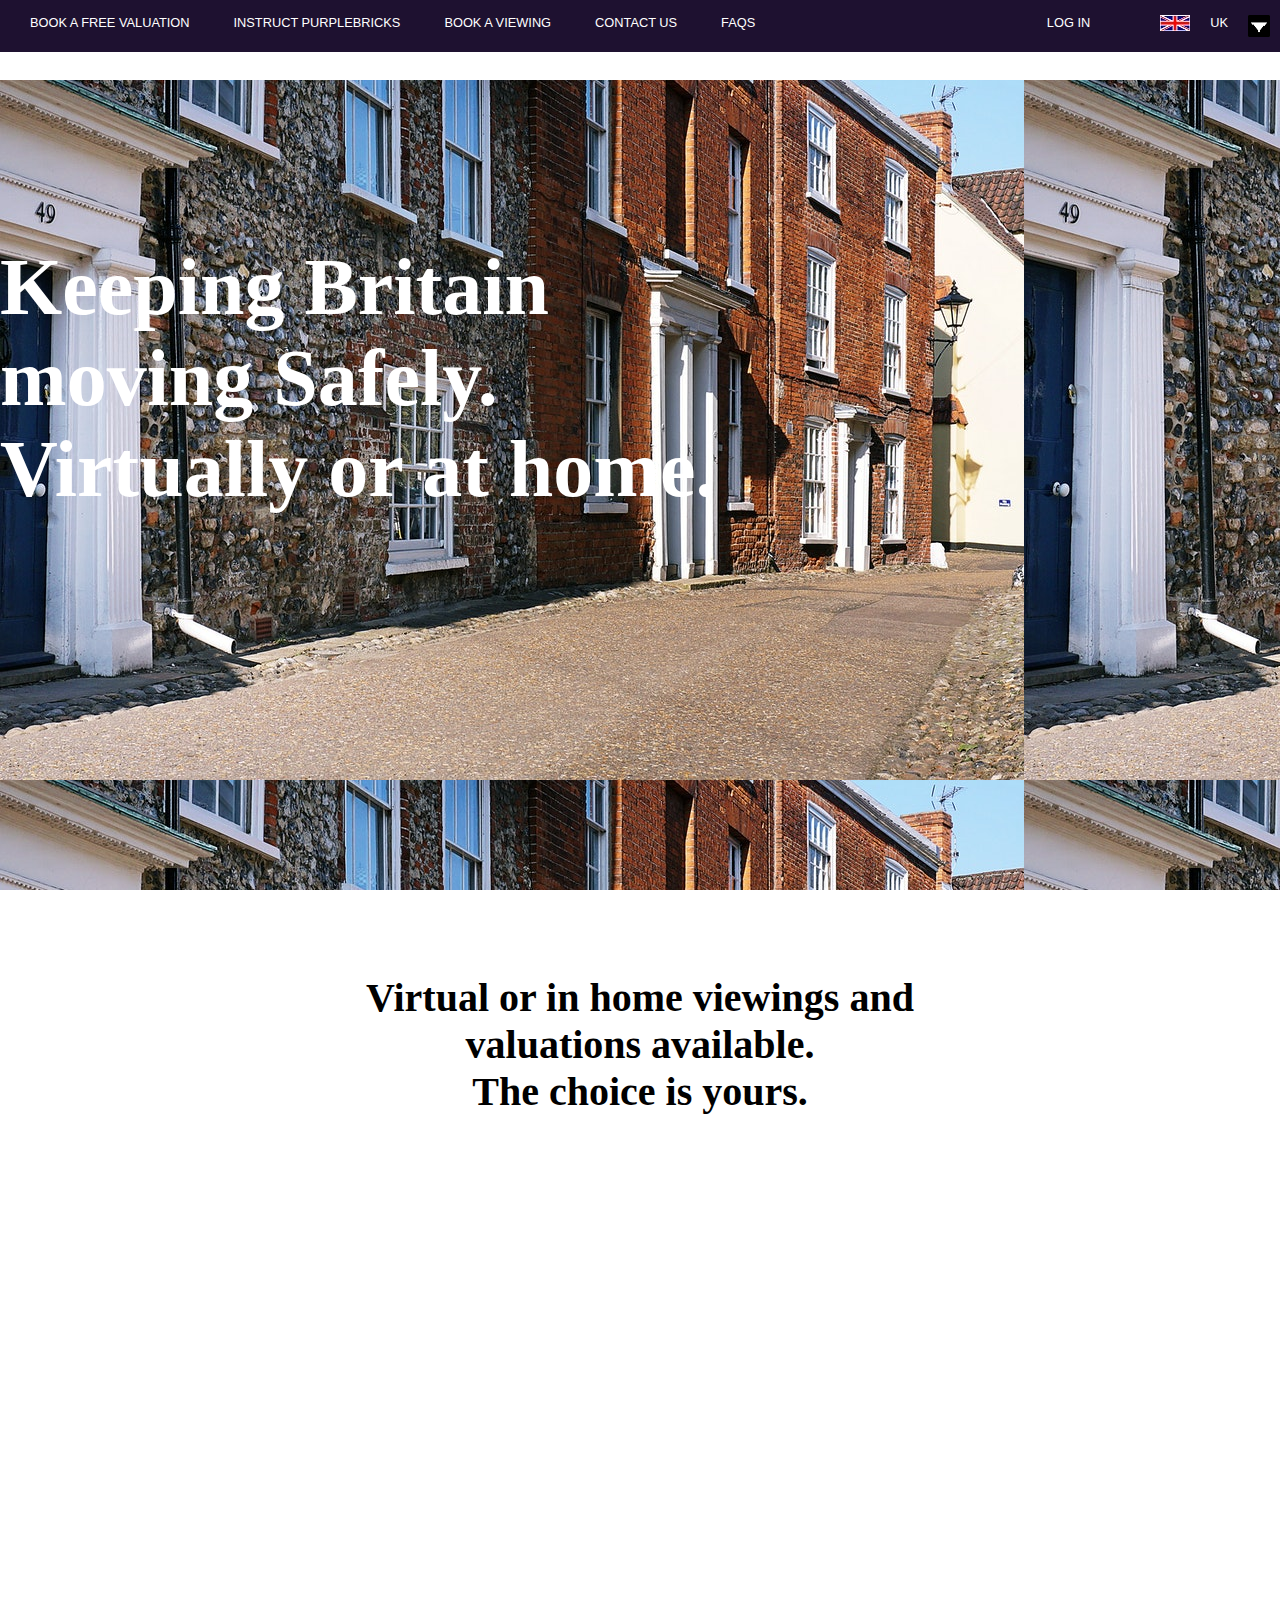
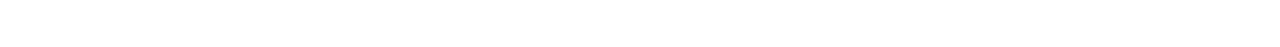
==== estate_agent_site/index.html @ d089d0af "panel hover event drop panel function" ====
<!DOCTYPE html>

    <head>
        <meta charset="utf-8">
        <meta http-equiv="X-UA-Compatible" content="IE=edge"> 
        <title></title>
        <meta name="description" content="">
        <meta name="viewport" content="width=device-width, initial-scale=1">
        <script src="https://ajax.googleapis.com/ajax/libs/jquery/3.5.1/jquery.min.js"></script>
        <link rel="stylesheet" href="css\navi-style.css" type="text/css">
    </head>
    <body>
        <nav>
            
            <div class="container">
                
                <div class="top-nav">
                    
                    <ul class="top-nav-content">

                        <li class="hamburger .show-ham">
                            <input type="checkbox" name="" id="toggle">
                            <label class="navi-toggle" for="toggle"></label>
                        </li>

                        <li><a href="#">BOOK A FREE VALUATION</a></li>
                        <li><a href="#">INSTRUCT PURPLEBRICKS</a></li>
                        <li><a href="#">BOOK A VIEWING</a></li>
                        <li><a href="#">CONTACT US</a></li>
                        <li><a href="#">FAQS</a></li>

                        <li class="arrow-dropdown"><img class="arrow" src="../estate_agent_site/img/687289_arrows_512x512.png" alt="">
                        </li>

                        <li class="country-option">UK</li>
                    
                        <li class="jack-flag" ><img class="jack" src="../estate_agent_site/img/union-jack-flag-crop.jpg" alt=""></li>
                        <li class="log-in">LOG IN</li>
                    </ul>


                    <div class="can">
                        <button class="can-word"><img class="can-flag" src="../estate_agent_site/img/1200px-Flag_of_Canada.svg.png" alt=""> CAN</button>
                    </div>
                </div>
        </nav>
    </div>
    
        
        <div class="drop-navi">
        
            <ul class="drop-navi-content tab-list">
                
                <li class="active"> <a class="tab-control" href="#tab-1">Selling</a> </li>
                <li class="active" > <a class="tab-control" href="#tab-2">Buying</a> </li>
                <li class="active"> <a class="tab-control" href="#tab-3">Letting</a> </li>
                <li class="active"> <a class="tab-control" href="#tab-4">Renting</a> </li>
           
                <li>
                    <form class="find-prop" action="#">
                        <input class="area-prop" type="search" name="search" id="">
                        <input class="submit-prop" type="submit" value="Find property"> 
                    </form>
                </li>
            </ul>
        
            <div class="tab-panel active" id="tab-1" >
                
                <div class="panel-sections">
                    <ul class="panel-list">
                        <li>SELLING</li>
                        <!-- <li>Panel 1 ipsum dolor sit amet, consectetur adipiscing elit.</li>
                        <li>ipsum dolor sit amet, consectetur adipiscing elit.</li>
                        <li>ipsum dolor sit amet, consectetur adipiscing elit.</li> -->
                    </ul> 
                </div>  
                <div class="panel-sections">
                    <ul class="panel-list">
                        <!-- <li> Panel 1 ipsum dolor sit amet, consectetur adipiscing elit.</li>
                        <li>ipsum dolor sit amet, consectetur adipiscing elit.</li>
                        <li>ipsum dolor sit amet, consectetur adipiscing elit.</li> -->
                    </ul>
                </div> 
                <div class="panel-sections">
                    <ul class="panel-list"> 
                        <!-- <li>Panel 1 ipsum dolor sit amet, consectetur adipiscing elit.</li>
                        <li>ipsum dolor sit amet, consectetur adipiscing elit.</li>
                        <li>ipsum dolor sit amet, consectetur adipiscing elit.</li> -->
                    </ul>
                </div>
            </div> 

            <div class="tab-panel" id="tab-2">
               
                <div class="panel-sections">
                    <ul class="panel-list">
                        <li>BUYING</li>
                        <!-- <li>Panel 2 ipsum dolor sit amet, consectetur adipiscing elit.</li>
                        <li>ipsum dolor sit amet, consectetur adipiscing elit.</li>
                        <li>ipsum dolor sit amet, consectetur adipiscing elit.</li> -->
                    </ul>
                </div>
                <div class="panel-sections">
                    <ul class="panel-list">
                        <!-- <li>Panel 2 ipsum dolor sit amet, consectetur adipiscing elit.</li>
                        <li>ipsum dolor sit amet, consectetur adipiscing elit.</li>
                        <li>ipsum dolor sit amet, consectetur adipiscing elit.</li> -->
                    </ul>
                </div>
                <!-- <div class="panel-sections">
                    <ul class="panel-list">
                        <li>Panel 2 ipsum dolor sit amet, consectetur adipiscing elit.</li>
                        <li>ipsum dolor sit amet, consectetur adipiscing elit.</li>
                        <li>ipsum dolor sit amet, consectetur adipiscing elit.</li>
                    </ul>
                </div> -->
            </div>
            <div class="tab-panel" id="tab-3">
                
                <div class="panel-sections">
                    <ul class="panel-list">
                        <li>LETTING</li>
                        <!-- <li>Panel 3 ipsum dolor sit amet, consectetur adipiscing elit.</li>
                        <li>ipsum dolor sit amet, consectetur adipiscing elit.</li>
                        <li>ipsum dolor sit amet, consectetur adipiscing elit.</li> -->
                    </ul>
                </div>
                <div class="panel-sections">
                    <ul class="panel-list">
                        <!-- <li>Panel 3 ipsum dolor sit amet, consectetur adipiscing elit.</li>
                        <li>ipsum dolor sit amet, consectetur adipiscing elit.</li>
                        <li>ipsum dolor sit amet, consectetur adipiscing elit.</li> -->
                    </ul>
                </div>
                <div class="panel-sections">
                    <ul class="panel-list">
                        <!-- <li>Panel 3 ipsum dolor sit amet, consectetur adipiscing elit.</li>
                        <li>ipsum dolor sit amet, consectetur adipiscing elit.</li>
                        <li>ipsum dolor sit amet, consectetur adipiscing elit.</li> -->
                    </ul>
                </div>
            </div>
            <div class="tab-panel" id="tab-4">
                
                <div class="panel-sections">
                    <ul class="panel-list">
                        <li>RENTING</li>
                        <!-- <li>Panel 4 ipsum dolor sit amet, consectetur adipiscing elit.</li>
                        <li>ipsum dolor sit amet, consectetur adipiscing elit.</li>
                        <li>ipsum dolor sit amet, consectetur adipiscing elit.</li> -->
                    </ul>
                </div>
                <div class="panel-sections">
                    <ul class="panel-list">
                        <!-- <li>Panel 4 ipsum dolor sit amet, consectetur adipiscing elit.</li>
                        <li>ipsum dolor sit amet, consectetur adipiscing elit.</li>
                        <li>ipsum dolor sit amet, consectetur adipiscing elit.</li> -->
                    </ul>
                </div>
                <!-- <div class="panel-sections">
                    <ul class="panel-list">
                        <li>Panel 4ipsum dolor sit amet, consectetur adipiscing elit.</li>
                        <li>ipsum dolor sit amet, consectetur adipiscing elit.</li>
                        <li>ipsum dolor sit amet, consectetur adipiscing elit.</li>
                    </ul>
                </div> -->
            </div>


            </div> 
        
        

         <div class="secondary-navi"></div>
        <div class="show-casepicture">
            <h1 class="heading-home">
                Keeping Britain <br> moving Safely. <br>
                Virtually or at home.
            </h1>
        </div>

        <div class="scroll-text constainer">

            <h2 class="second-head">Virtual or in home viewings and <br> valuations available. <br>
                The choice is yours.</h2>
            
            <!-- <p> ipsum dolor sit amet, consectetur adipiscing elit. Morbi euismod augue ut hendrerit tincidunt. Aenean volutpat imperdiet sem in iaculis. Etiam sit amet lectus pharetra, lobortis tortor varius, tempus sem. Aliquam erat volutpat. Etiam ac arcu at libero iaculis euismod ac id diam. Etiam ut diam eget augue rhoncus elementum. Sed volutpat lectus ac lorem eleifend, in tempor massa gravida. Suspendisse pellentesque nibh in malesuada pulvinar. Integer egestas diam egestas leo dapibus fringilla. Nulla hendrerit lectus a maximus sollicitudin. Ut vitae fringilla eros. In convallis sed diam sed tristique. Duis varius enim sit amet enim tristique pulvinar. Etiam volutpat urna id hendrerit condimentum. Fusce feugiat auctor ipsum quis lacinia. Sed egestas, libero a tincidunt molestie, libero ex commodo mauris, eget tincidunt dui libero sit amet augue.</p>

            <p> Pellentesque egestas ante rhoncus leo pellentesque, eget euismod turpis venenatis. Donec ullamcorper sagittis consequat. Mauris ut augue eu ligula lacinia cursus at et magna. Sed at venenatis sapien. Integer mi orci, ultrices eget volutpat non, laoreet vel sapien. Nam in dictum enim. Sed leo dui, dignissim nec felis in, egestas convallis lorem. Donec gravida eros eu metus elementum, at aliquam risus bibendum.</p>
            
            <p>Curabitur rutrum, lectus non eleifend ullamcorper, quam neque cursus ipsum, in vehicula lorem tortor feugiat libero. Integer et feugiat ipsum. Duis vel bibendum mi. Aliquam tincidunt, risus vel posuere iaculis, enim urna tristique risus, ut ultricies erat nunc vitae sapien. Nunc rhoncus lobortis metus. Phasellus bibendum hendrerit lacus. Cras vitae elit metus. Suspendisse vitae imperdiet diam.</p>
            
            <p>Proin at dui commodo, pretium leo sit amet, vestibulum nisl. Aenean vel est neque. Pellentesque condimentum lacus ut molestie gravida. Nulla at enim ut odio egestas varius. In vel dolor sodales, scelerisque turpis sed, rhoncus felis. Nam sed dignissim augue. Curabitur vestibulum, felis quis tempor egestas, leo eros bibendum nisi, vitae laoreet felis ligula at arcu. Proin id convallis diam, ac rhoncus odio. Nullam eget purus vitae metus interdum dapibus. Phasellus tempor orci turpis, ut varius enim congue id. Sed convallis justo sem, nec porta sapien consectetur eu. Quisque placerat mollis ipsum, eget rhoncus lacus sagittis at. Phasellus eget ornare nisi. Sed arcu odio, tristique ut nibh convallis, tincidunt pretium ligula.</p>
            
            <p>Vestibulum ultrices nibh nisl, nec pharetra nisl congue et. Phasellus dictum finibus diam id euismod. Vestibulum euismod aliquam ipsum, sed placerat ligula elementum sagittis. Mauris vel faucibus dui. Etiam fermentum justo sit amet faucibus vulputate. Nullam convallis vulputate efficitur. Maecenas lobortis pharetra tellus.</p>
         -->
        </div>


        
        <script src="../estate_agent_site/app.js" ></script>
    </body>
</html>
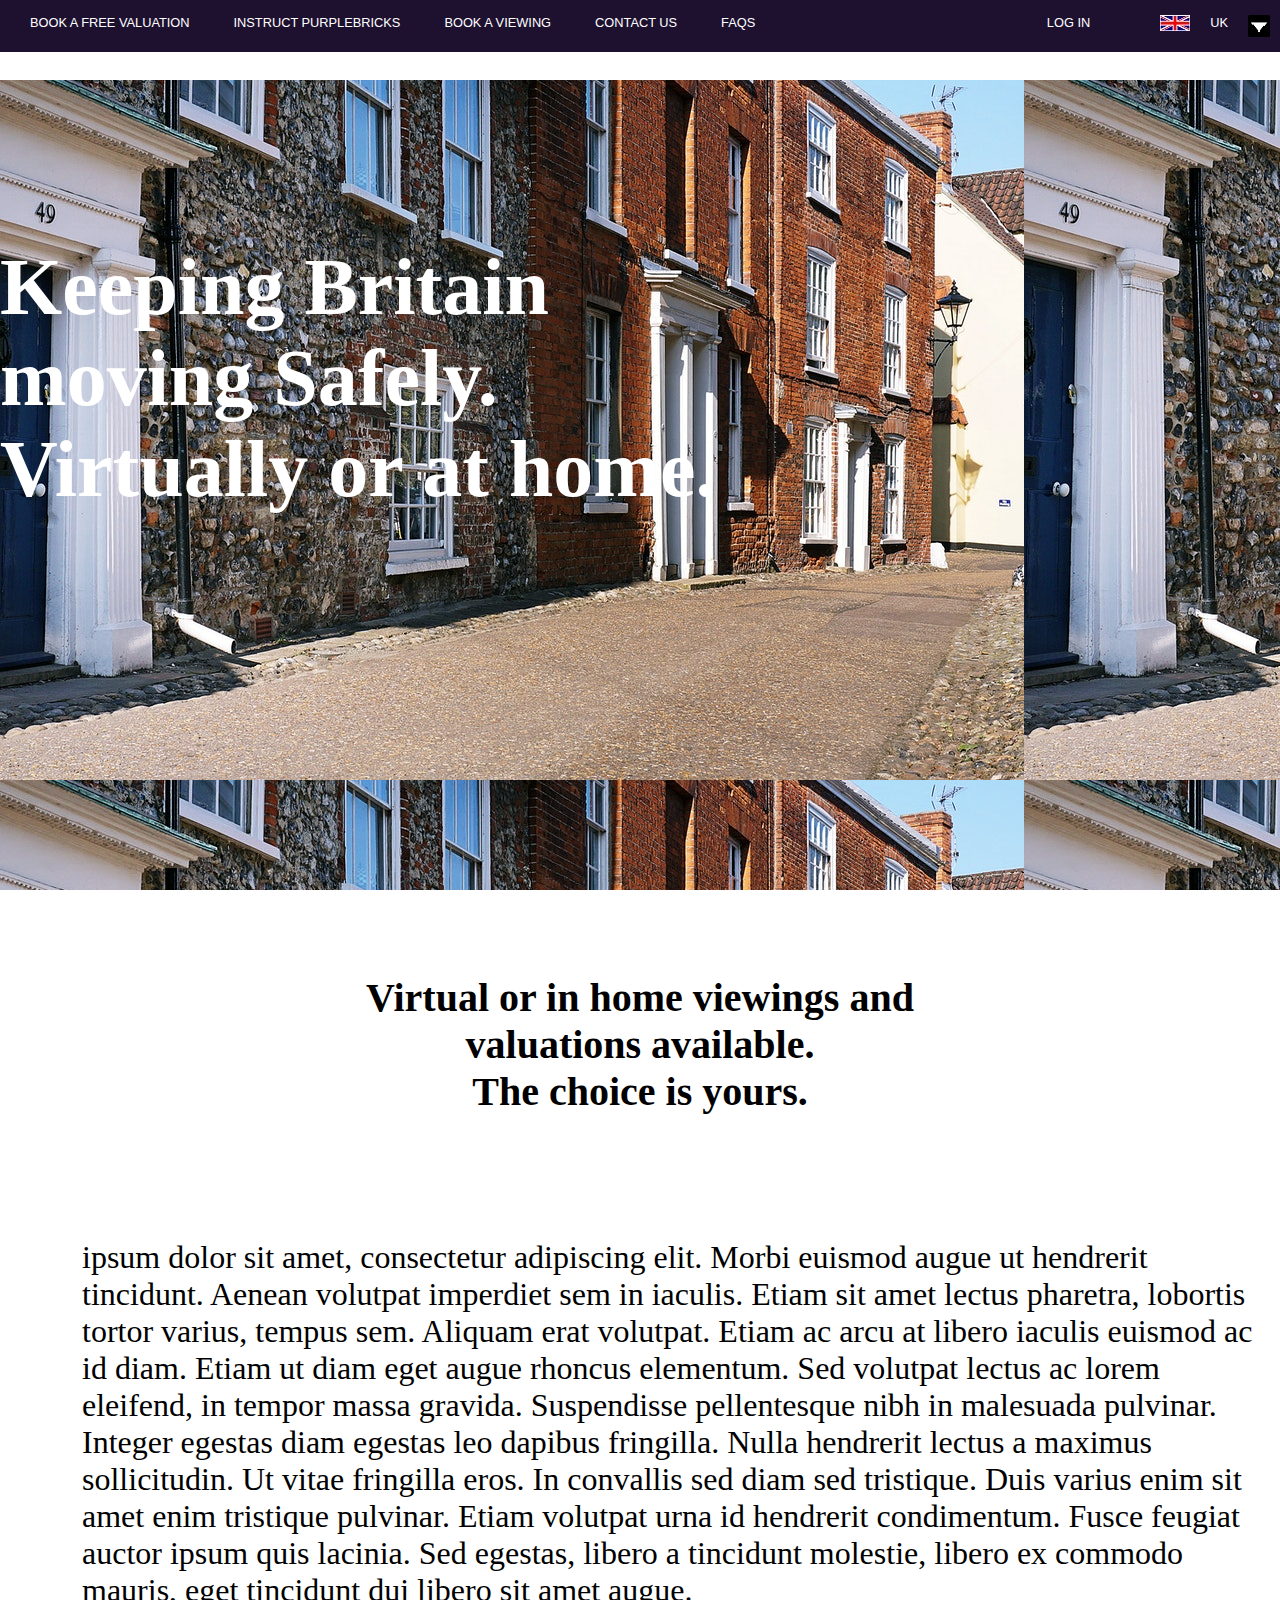
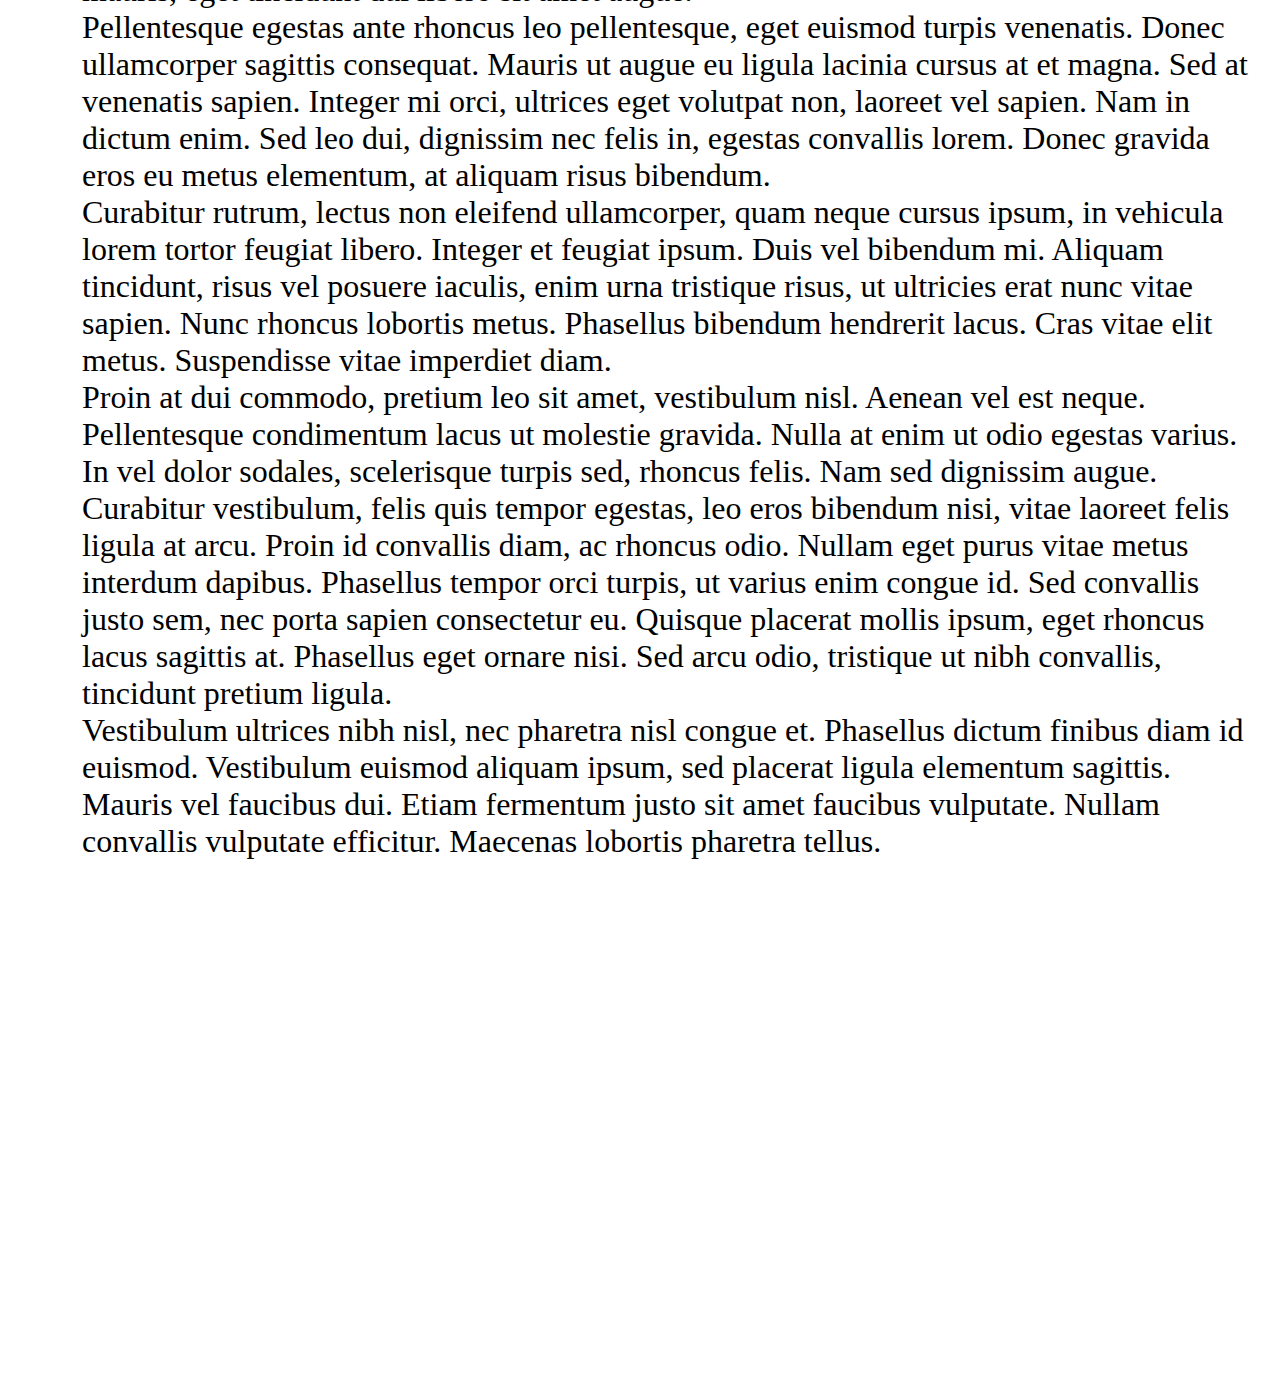
==== commit bf4c5876: "close drop down menu clck function" ====
--- a/estate_agent_site/index.html
+++ b/estate_agent_site/index.html
@@ -68,10 +68,10 @@
                 
                 <div class="panel-sections">
                     <ul class="panel-list">
-                        <li>SELLING</li>
-                        <!-- <li>Panel 1 ipsum dolor sit amet, consectetur adipiscing elit.</li>
-                        <li>ipsum dolor sit amet, consectetur adipiscing elit.</li>
-                        <li>ipsum dolor sit amet, consectetur adipiscing elit.</li> -->
+                        <li> <a href="">SELLING</a> </li>
+                        <li>Panel 1 ipsum dolor sit amet, consectetur adipiscing elit.</li>
+                        <li>ipsum dolor sit amet, consectetur adipiscing elit.</li>
+                        <li>ipsum dolor sit amet, consectetur adipiscing elit.</li>
                     </ul> 
                 </div>  
                 <div class="panel-sections">
@@ -183,8 +183,8 @@
 
             <h2 class="second-head">Virtual or in home viewings and <br> valuations available. <br>
                 The choice is yours.</h2>
-            
-            <!-- <p> ipsum dolor sit amet, consectetur adipiscing elit. Morbi euismod augue ut hendrerit tincidunt. Aenean volutpat imperdiet sem in iaculis. Etiam sit amet lectus pharetra, lobortis tortor varius, tempus sem. Aliquam erat volutpat. Etiam ac arcu at libero iaculis euismod ac id diam. Etiam ut diam eget augue rhoncus elementum. Sed volutpat lectus ac lorem eleifend, in tempor massa gravida. Suspendisse pellentesque nibh in malesuada pulvinar. Integer egestas diam egestas leo dapibus fringilla. Nulla hendrerit lectus a maximus sollicitudin. Ut vitae fringilla eros. In convallis sed diam sed tristique. Duis varius enim sit amet enim tristique pulvinar. Etiam volutpat urna id hendrerit condimentum. Fusce feugiat auctor ipsum quis lacinia. Sed egestas, libero a tincidunt molestie, libero ex commodo mauris, eget tincidunt dui libero sit amet augue.</p>
+            <div class="content">
+            <p> ipsum dolor sit amet, consectetur adipiscing elit. Morbi euismod augue ut hendrerit tincidunt. Aenean volutpat imperdiet sem in iaculis. Etiam sit amet lectus pharetra, lobortis tortor varius, tempus sem. Aliquam erat volutpat. Etiam ac arcu at libero iaculis euismod ac id diam. Etiam ut diam eget augue rhoncus elementum. Sed volutpat lectus ac lorem eleifend, in tempor massa gravida. Suspendisse pellentesque nibh in malesuada pulvinar. Integer egestas diam egestas leo dapibus fringilla. Nulla hendrerit lectus a maximus sollicitudin. Ut vitae fringilla eros. In convallis sed diam sed tristique. Duis varius enim sit amet enim tristique pulvinar. Etiam volutpat urna id hendrerit condimentum. Fusce feugiat auctor ipsum quis lacinia. Sed egestas, libero a tincidunt molestie, libero ex commodo mauris, eget tincidunt dui libero sit amet augue.</p>
 
             <p> Pellentesque egestas ante rhoncus leo pellentesque, eget euismod turpis venenatis. Donec ullamcorper sagittis consequat. Mauris ut augue eu ligula lacinia cursus at et magna. Sed at venenatis sapien. Integer mi orci, ultrices eget volutpat non, laoreet vel sapien. Nam in dictum enim. Sed leo dui, dignissim nec felis in, egestas convallis lorem. Donec gravida eros eu metus elementum, at aliquam risus bibendum.</p>
             
@@ -193,8 +193,9 @@
             <p>Proin at dui commodo, pretium leo sit amet, vestibulum nisl. Aenean vel est neque. Pellentesque condimentum lacus ut molestie gravida. Nulla at enim ut odio egestas varius. In vel dolor sodales, scelerisque turpis sed, rhoncus felis. Nam sed dignissim augue. Curabitur vestibulum, felis quis tempor egestas, leo eros bibendum nisi, vitae laoreet felis ligula at arcu. Proin id convallis diam, ac rhoncus odio. Nullam eget purus vitae metus interdum dapibus. Phasellus tempor orci turpis, ut varius enim congue id. Sed convallis justo sem, nec porta sapien consectetur eu. Quisque placerat mollis ipsum, eget rhoncus lacus sagittis at. Phasellus eget ornare nisi. Sed arcu odio, tristique ut nibh convallis, tincidunt pretium ligula.</p>
             
             <p>Vestibulum ultrices nibh nisl, nec pharetra nisl congue et. Phasellus dictum finibus diam id euismod. Vestibulum euismod aliquam ipsum, sed placerat ligula elementum sagittis. Mauris vel faucibus dui. Etiam fermentum justo sit amet faucibus vulputate. Nullam convallis vulputate efficitur. Maecenas lobortis pharetra tellus.</p>
-         -->
         </div>
+         
+       
 
 
         
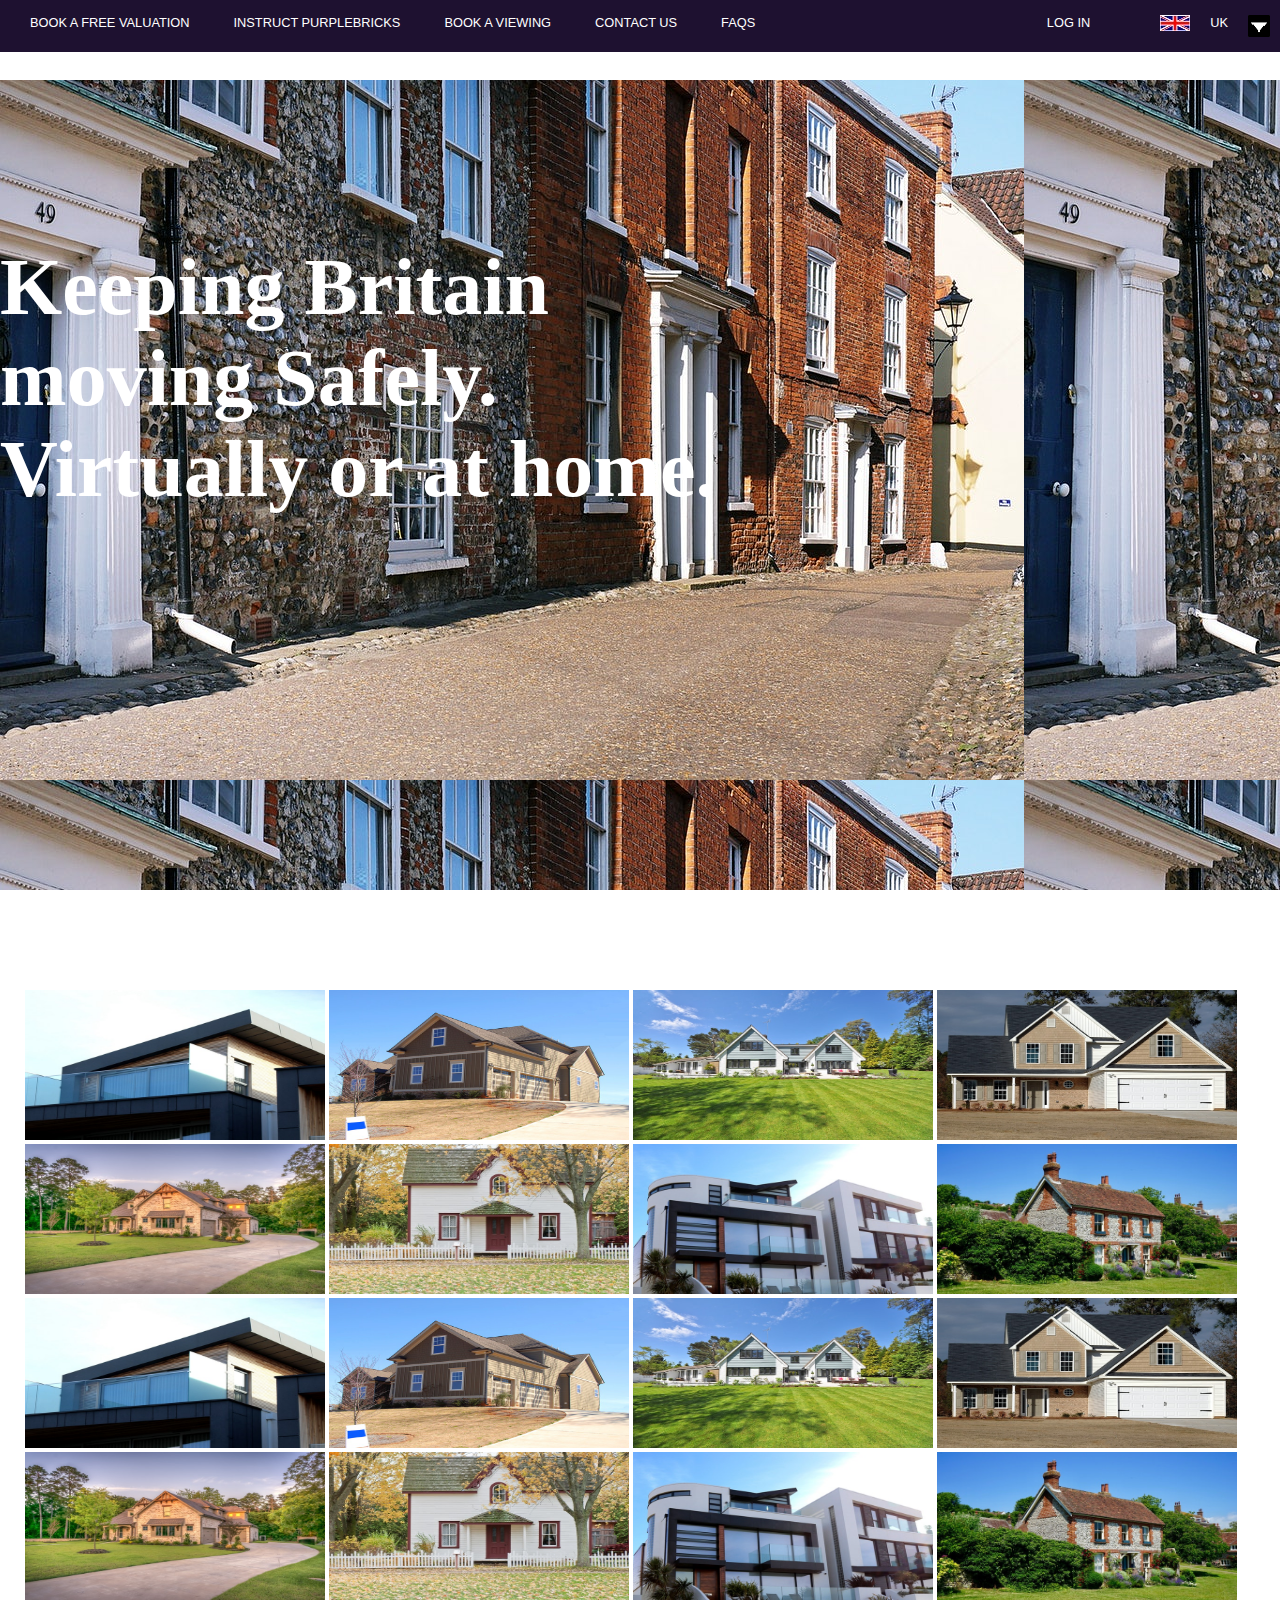
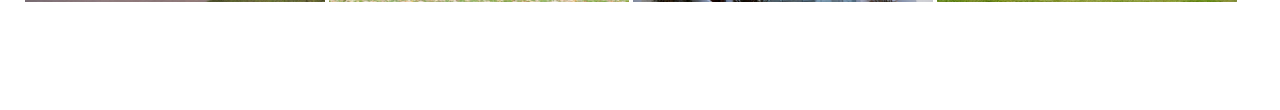
==== commit db822298: "property filter function for input value" ====
--- a/estate_agent_site/index.html
+++ b/estate_agent_site/index.html
@@ -58,8 +58,11 @@
            
                 <li>
                     <form class="find-prop" action="#">
-                        <input class="area-prop" type="search" name="search" id="">
+                        <div id="search">
+                        <input class="area-prop" type="text" name="postcode" id="filter-search">
+
                         <input class="submit-prop" type="submit" value="Find property"> 
+                        </div>
                     </form>
                 </li>
             </ul>
@@ -179,7 +182,33 @@
             </h1>
         </div>
 
-        <div class="scroll-text constainer">
+        <div class="" id="gallery">
+            <!-- <img src="img/house1.jpg" data-tags="" alt="house1" > -->
+            <img class="pics" src="img/house2.jpg" data-tags="" alt="la;ksdjfkhouse2" >
+            <img class="pics" src="img/house3.jpg" data-tags="" alt="laksjdflkshouse3" >
+            <img class="pics" src="img/house4.jpg" data-tags="" alt="lksdfjlsjdhouse4" >
+            <img class="pics" src="img/house5.jpg" data-tags="" alt="uivhurehhouse5" >
+            <img class="pics" src="img/house6.jpg" data-tags="" alt="uiherufhrhouse6" >
+            <img class="pics" src="img/house7.jpg" data-tags="" alt="uhfurehhouse7" >
+            <img class="pics" src="img/house8.jpg" data-tags="" alt="suifhipuerhouse8" >
+            <img class="pics" src="img/house9.jpg" data-tags="" alt="hefiupgrbeihouse9" >
+
+            <img class="pics" src="img/house2.jpg" data-tags="" alt="jhfibgeibhouse2" >
+            <img class="pics" src="img/house3.jpg" data-tags="" alt="fiipbegiughuhouse3" >
+            <img class="pics" src="img/house4.jpg" data-tags="" alt="uhgiuprehouse4" >
+            <img class="pics" src="img/house5.jpg" data-tags="" alt="pawieufh[whouse5" >
+            <img class="pics" src="img/house6.jpg" data-tags="" alt="wjjfhouse6" >
+            <img class="pics" src="img/house7.jpg" data-tags="" alt="hh439ugh9u3ghouse7" >
+            <img class="pics" src="img/house8.jpg" data-tags="" alt="43gijregnjhouse8" >
+            <img class="pics" src="img/house9.jpg" data-tags="" alt="jnvuehphgohouse9" >
+        </div>
+
+
+
+
+
+
+        <!-- <div class="scroll-text constainer">
 
             <h2 class="second-head">Virtual or in home viewings and <br> valuations available. <br>
                 The choice is yours.</h2>
@@ -195,11 +224,12 @@
             <p>Vestibulum ultrices nibh nisl, nec pharetra nisl congue et. Phasellus dictum finibus diam id euismod. Vestibulum euismod aliquam ipsum, sed placerat ligula elementum sagittis. Mauris vel faucibus dui. Etiam fermentum justo sit amet faucibus vulputate. Nullam convallis vulputate efficitur. Maecenas lobortis pharetra tellus.</p>
         </div>
          
-       
+        -->
 
 
         
         <script src="../estate_agent_site/app.js" ></script>
+        <script src="../estate_agent_site/filter.js" ></script>
     </body>
 </html>
 
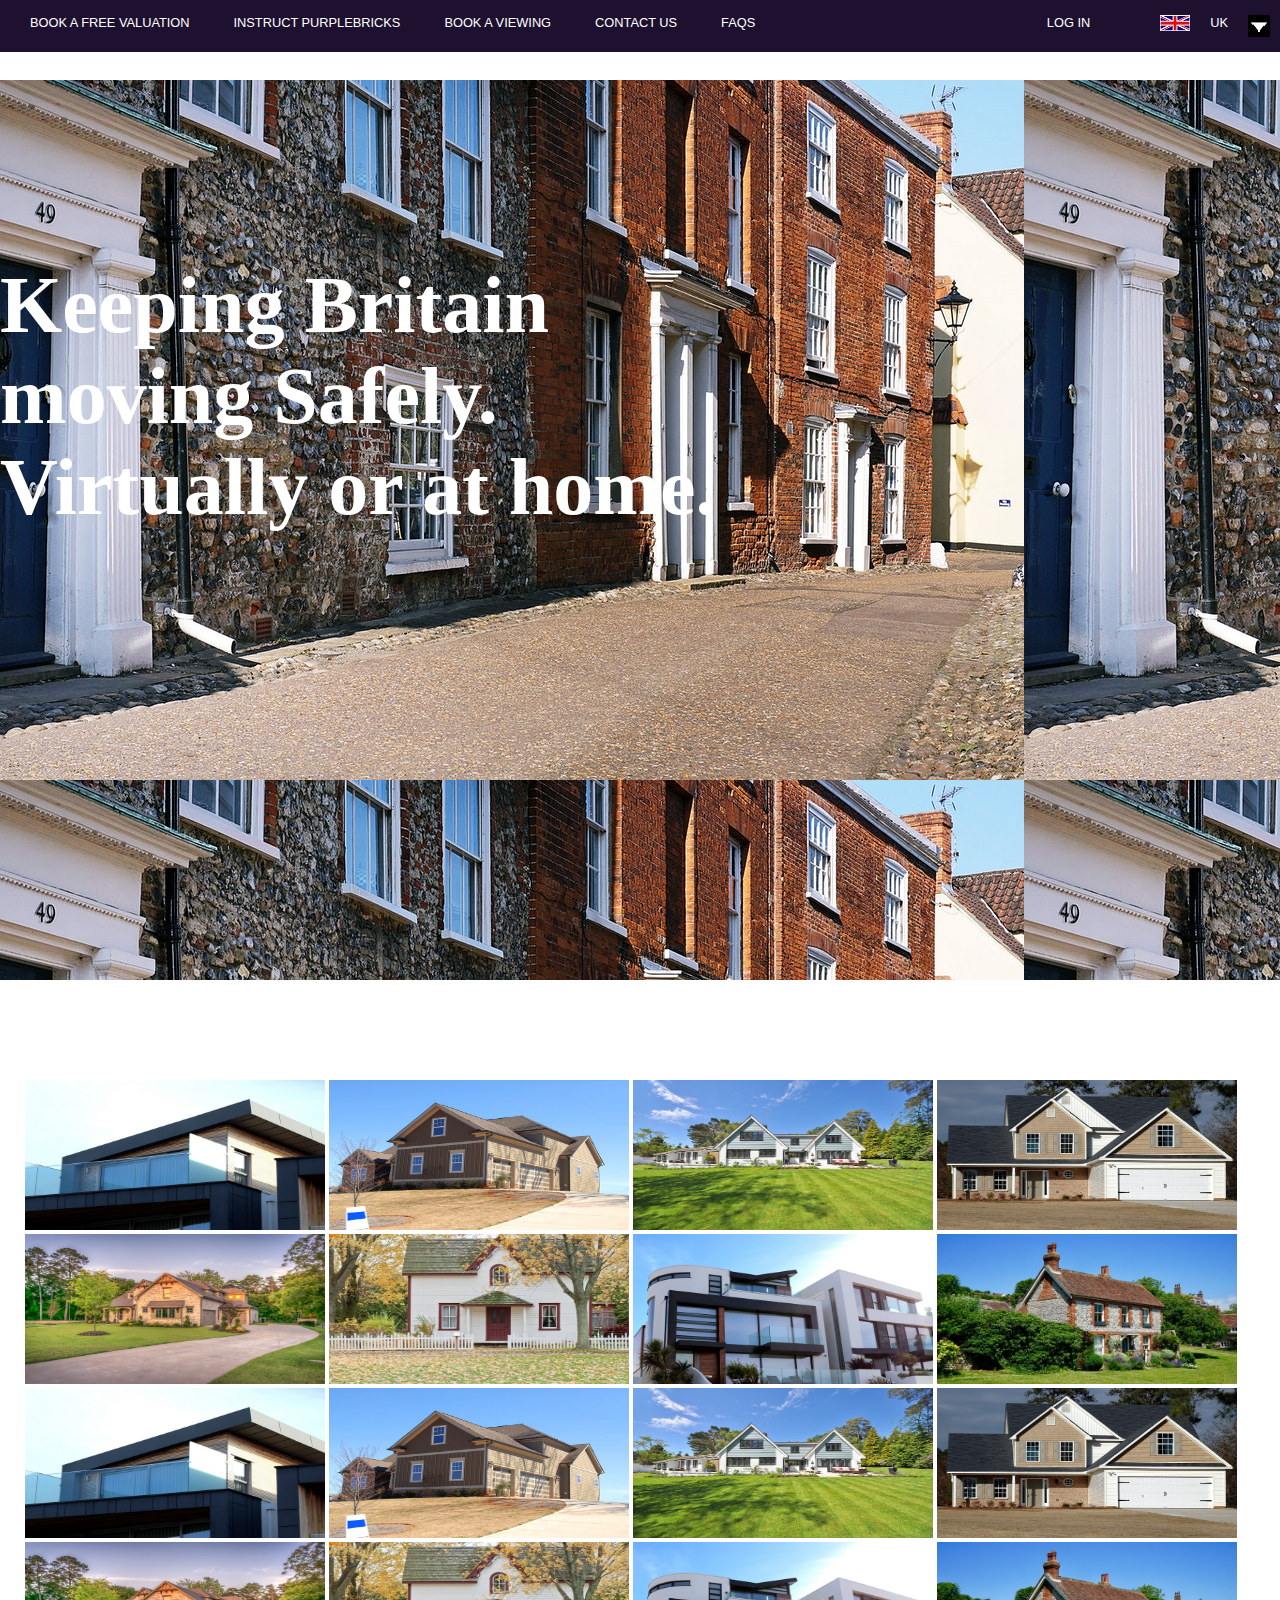
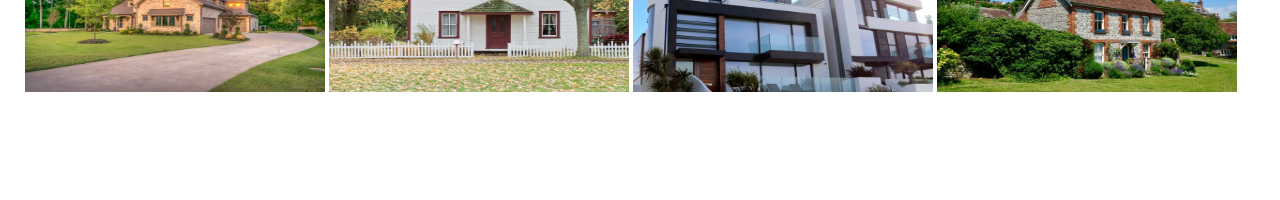
==== commit 85e6c27b: "postcodes added" ====
--- a/estate_agent_site/index.html
+++ b/estate_agent_site/index.html
@@ -59,9 +59,9 @@
                 <li>
                     <form class="find-prop" action="#">
                         <div id="search">
-                        <input class="area-prop" type="text" name="postcode" id="filter-search">
-
-                        <input class="submit-prop" type="submit" value="Find property"> 
+                        <input class="area-prop" type="text" name="postcode" placeholder="Postcode" id="filter-search">
+
+                        <!-- <input class="submit-prop" type="submit" value="Find property">  -->
                         </div>
                     </form>
                 </li>
@@ -184,23 +184,23 @@
 
         <div class="" id="gallery">
             <!-- <img src="img/house1.jpg" data-tags="" alt="house1" > -->
-            <img class="pics" src="img/house2.jpg" data-tags="" alt="la;ksdjfkhouse2" >
-            <img class="pics" src="img/house3.jpg" data-tags="" alt="laksjdflkshouse3" >
-            <img class="pics" src="img/house4.jpg" data-tags="" alt="lksdfjlsjdhouse4" >
-            <img class="pics" src="img/house5.jpg" data-tags="" alt="uivhurehhouse5" >
-            <img class="pics" src="img/house6.jpg" data-tags="" alt="uiherufhrhouse6" >
-            <img class="pics" src="img/house7.jpg" data-tags="" alt="uhfurehhouse7" >
-            <img class="pics" src="img/house8.jpg" data-tags="" alt="suifhipuerhouse8" >
-            <img class="pics" src="img/house9.jpg" data-tags="" alt="hefiupgrbeihouse9" >
-
-            <img class="pics" src="img/house2.jpg" data-tags="" alt="jhfibgeibhouse2" >
-            <img class="pics" src="img/house3.jpg" data-tags="" alt="fiipbegiughuhouse3" >
-            <img class="pics" src="img/house4.jpg" data-tags="" alt="uhgiuprehouse4" >
-            <img class="pics" src="img/house5.jpg" data-tags="" alt="pawieufh[whouse5" >
-            <img class="pics" src="img/house6.jpg" data-tags="" alt="wjjfhouse6" >
-            <img class="pics" src="img/house7.jpg" data-tags="" alt="hh439ugh9u3ghouse7" >
-            <img class="pics" src="img/house8.jpg" data-tags="" alt="43gijregnjhouse8" >
-            <img class="pics" src="img/house9.jpg" data-tags="" alt="jnvuehphgohouse9" >
+            <img class="pics" src="img/house2.jpg" data-tags="" alt="IG6 2NR" >
+            <img class="pics" src="img/house3.jpg" data-tags="" alt="BH22 9BX" >
+            <img class="pics" src="img/house4.jpg" data-tags="" alt="CF83 1RS" >
+            <img class="pics" src="img/house5.jpg" data-tags="" alt="FK10 2GA" >
+            <img class="pics" src="img/house6.jpg" data-tags="" alt="AL6 9SQ" >
+            <img class="pics" src="img/house7.jpg" data-tags="" alt="EN1 3BU" >
+            <img class="pics" src="img/house8.jpg" data-tags="" alt="TN33 0PP" >
+            <img class="pics" src="img/house9.jpg" data-tags="" alt="WS12 4QJ" >
+
+            <img class="pics" src="img/house2.jpg" data-tags="" alt="BH21 3SY" >
+            <img class="pics" src="img/house3.jpg" data-tags="" alt="GU4 7NL" >
+            <img class="pics" src="img/house4.jpg" data-tags="" alt="IG5 0RY" >
+            <img class="pics" src="img/house5.jpg" data-tags="" alt="IG8 7LX" >
+            <img class="pics" src="img/house6.jpg" data-tags="" alt="IG1 2JJ" >
+            <img class="pics" src="img/house7.jpg" data-tags="" alt="E16 3NT" >
+            <img class="pics" src="img/house8.jpg" data-tags="" alt="E1 1QF" >
+            <img class="pics" src="img/house9.jpg" data-tags="" alt="E7 8HS" >
         </div>
 
 
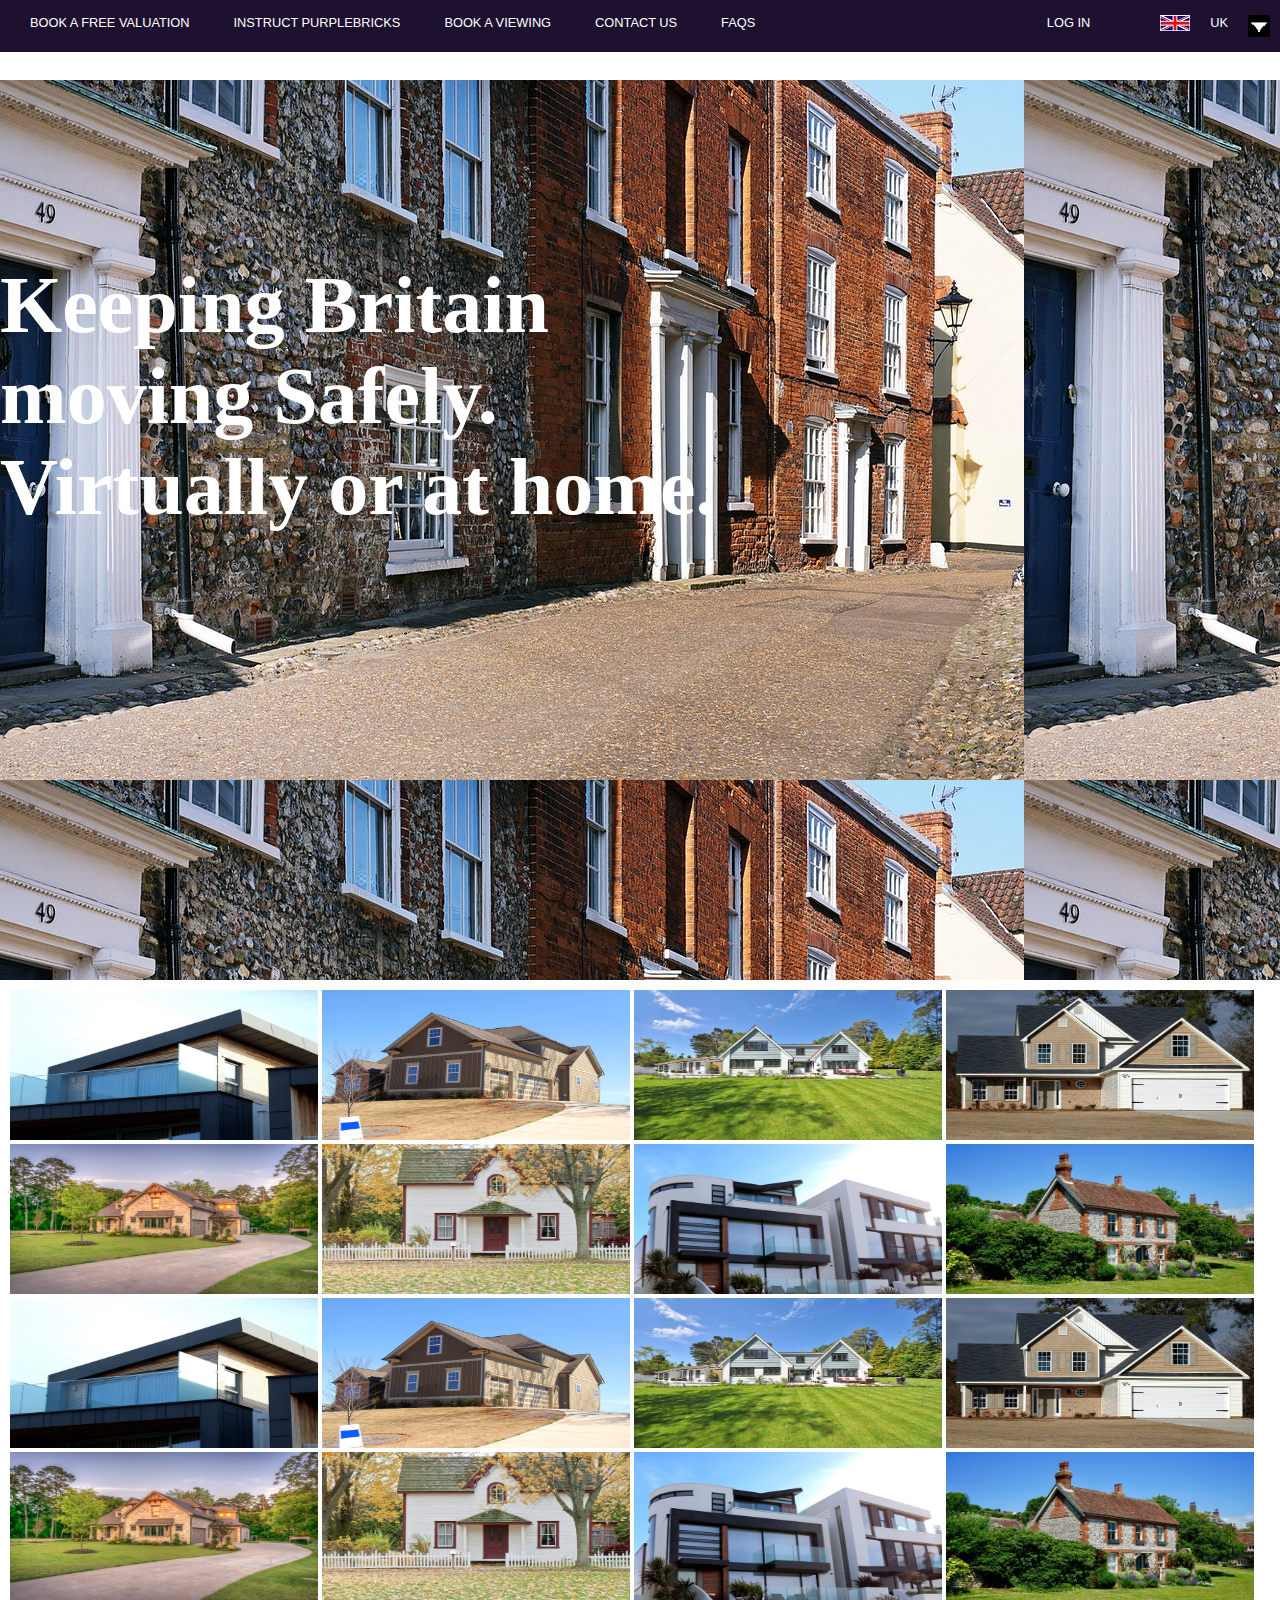
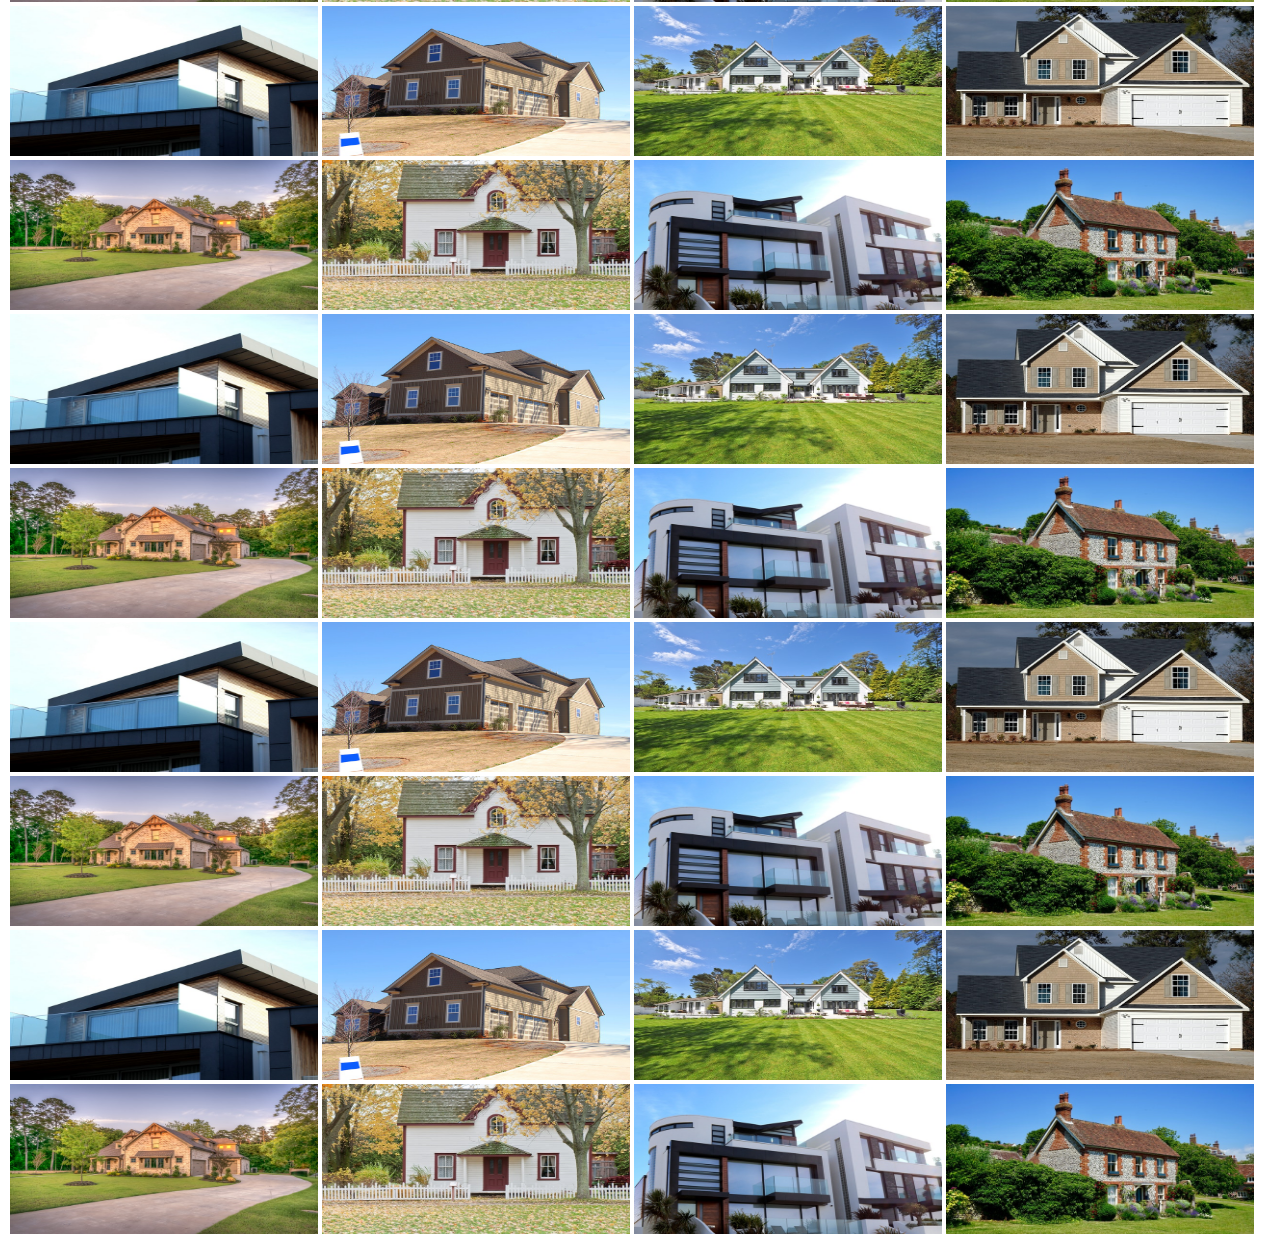
==== commit 1607f05f: "picture display" ====
--- a/estate_agent_site/index.html
+++ b/estate_agent_site/index.html
@@ -61,7 +61,6 @@
                         <div id="search">
                         <input class="area-prop" type="text" name="postcode" placeholder="Postcode" id="filter-search">
 
-                        <!-- <input class="submit-prop" type="submit" value="Find property">  -->
                         </div>
                     </form>
                 </li>
@@ -182,8 +181,45 @@
             </h1>
         </div>
 
+        
+
         <div class="" id="gallery">
-            <!-- <img src="img/house1.jpg" data-tags="" alt="house1" > -->
+            
+            <img class="pics" src="img/house2.jpg" data-tags="" alt="IG6 2NR" >
+            <img class="pics" src="img/house3.jpg" data-tags="" alt="BH22 9BX" >
+            <img class="pics" src="img/house4.jpg" data-tags="" alt="CF83 1RS" >
+            <img class="pics" src="img/house5.jpg" data-tags="" alt="FK10 2GA" >
+            <img class="pics" src="img/house6.jpg" data-tags="" alt="AL6 9SQ" >
+            <img class="pics" src="img/house7.jpg" data-tags="" alt="EN1 3BU" >
+            <img class="pics" src="img/house8.jpg" data-tags="" alt="TN33 0PP" >
+            <img class="pics" src="img/house9.jpg" data-tags="" alt="WS12 4QJ" >
+
+            <img class="pics" src="img/house2.jpg" data-tags="" alt="BH21 3SY" >
+            <img class="pics" src="img/house3.jpg" data-tags="" alt="GU4 7NL" >
+            <img class="pics" src="img/house4.jpg" data-tags="" alt="IG5 0RY" >
+            <img class="pics" src="img/house5.jpg" data-tags="" alt="IG8 7LX" >
+            <img class="pics" src="img/house6.jpg" data-tags="" alt="IG1 2JJ" >
+            <img class="pics" src="img/house7.jpg" data-tags="" alt="E16 3NT" >
+            <img class="pics" src="img/house8.jpg" data-tags="" alt="E1 1QF" >
+            <img class="pics" src="img/house9.jpg" data-tags="" alt="E7 8HS" >
+            <img class="pics" src="img/house2.jpg" data-tags="" alt="IG6 2NR" >
+            <img class="pics" src="img/house3.jpg" data-tags="" alt="BH22 9BX" >
+            <img class="pics" src="img/house4.jpg" data-tags="" alt="CF83 1RS" >
+            <img class="pics" src="img/house5.jpg" data-tags="" alt="FK10 2GA" >
+            <img class="pics" src="img/house6.jpg" data-tags="" alt="AL6 9SQ" >
+            <img class="pics" src="img/house7.jpg" data-tags="" alt="EN1 3BU" >
+            <img class="pics" src="img/house8.jpg" data-tags="" alt="TN33 0PP" >
+            <img class="pics" src="img/house9.jpg" data-tags="" alt="WS12 4QJ" >
+
+            <img class="pics" src="img/house2.jpg" data-tags="" alt="BH21 3SY" >
+            <img class="pics" src="img/house3.jpg" data-tags="" alt="GU4 7NL" >
+            <img class="pics" src="img/house4.jpg" data-tags="" alt="IG5 0RY" >
+            <img class="pics" src="img/house5.jpg" data-tags="" alt="IG8 7LX" >
+            <img class="pics" src="img/house6.jpg" data-tags="" alt="IG1 2JJ" >
+            <img class="pics" src="img/house7.jpg" data-tags="" alt="E16 3NT" >
+            <img class="pics" src="img/house8.jpg" data-tags="" alt="E1 1QF" >
+            <img class="pics" src="img/house9.jpg" data-tags="" alt="E7 8HS" >
+
             <img class="pics" src="img/house2.jpg" data-tags="" alt="IG6 2NR" >
             <img class="pics" src="img/house3.jpg" data-tags="" alt="BH22 9BX" >
             <img class="pics" src="img/house4.jpg" data-tags="" alt="CF83 1RS" >
@@ -203,30 +239,6 @@
             <img class="pics" src="img/house9.jpg" data-tags="" alt="E7 8HS" >
         </div>
 
-
-
-
-
-
-        <!-- <div class="scroll-text constainer">
-
-            <h2 class="second-head">Virtual or in home viewings and <br> valuations available. <br>
-                The choice is yours.</h2>
-            <div class="content">
-            <p> ipsum dolor sit amet, consectetur adipiscing elit. Morbi euismod augue ut hendrerit tincidunt. Aenean volutpat imperdiet sem in iaculis. Etiam sit amet lectus pharetra, lobortis tortor varius, tempus sem. Aliquam erat volutpat. Etiam ac arcu at libero iaculis euismod ac id diam. Etiam ut diam eget augue rhoncus elementum. Sed volutpat lectus ac lorem eleifend, in tempor massa gravida. Suspendisse pellentesque nibh in malesuada pulvinar. Integer egestas diam egestas leo dapibus fringilla. Nulla hendrerit lectus a maximus sollicitudin. Ut vitae fringilla eros. In convallis sed diam sed tristique. Duis varius enim sit amet enim tristique pulvinar. Etiam volutpat urna id hendrerit condimentum. Fusce feugiat auctor ipsum quis lacinia. Sed egestas, libero a tincidunt molestie, libero ex commodo mauris, eget tincidunt dui libero sit amet augue.</p>
-
-            <p> Pellentesque egestas ante rhoncus leo pellentesque, eget euismod turpis venenatis. Donec ullamcorper sagittis consequat. Mauris ut augue eu ligula lacinia cursus at et magna. Sed at venenatis sapien. Integer mi orci, ultrices eget volutpat non, laoreet vel sapien. Nam in dictum enim. Sed leo dui, dignissim nec felis in, egestas convallis lorem. Donec gravida eros eu metus elementum, at aliquam risus bibendum.</p>
-            
-            <p>Curabitur rutrum, lectus non eleifend ullamcorper, quam neque cursus ipsum, in vehicula lorem tortor feugiat libero. Integer et feugiat ipsum. Duis vel bibendum mi. Aliquam tincidunt, risus vel posuere iaculis, enim urna tristique risus, ut ultricies erat nunc vitae sapien. Nunc rhoncus lobortis metus. Phasellus bibendum hendrerit lacus. Cras vitae elit metus. Suspendisse vitae imperdiet diam.</p>
-            
-            <p>Proin at dui commodo, pretium leo sit amet, vestibulum nisl. Aenean vel est neque. Pellentesque condimentum lacus ut molestie gravida. Nulla at enim ut odio egestas varius. In vel dolor sodales, scelerisque turpis sed, rhoncus felis. Nam sed dignissim augue. Curabitur vestibulum, felis quis tempor egestas, leo eros bibendum nisi, vitae laoreet felis ligula at arcu. Proin id convallis diam, ac rhoncus odio. Nullam eget purus vitae metus interdum dapibus. Phasellus tempor orci turpis, ut varius enim congue id. Sed convallis justo sem, nec porta sapien consectetur eu. Quisque placerat mollis ipsum, eget rhoncus lacus sagittis at. Phasellus eget ornare nisi. Sed arcu odio, tristique ut nibh convallis, tincidunt pretium ligula.</p>
-            
-            <p>Vestibulum ultrices nibh nisl, nec pharetra nisl congue et. Phasellus dictum finibus diam id euismod. Vestibulum euismod aliquam ipsum, sed placerat ligula elementum sagittis. Mauris vel faucibus dui. Etiam fermentum justo sit amet faucibus vulputate. Nullam convallis vulputate efficitur. Maecenas lobortis pharetra tellus.</p>
-        </div>
-         
-        -->
-
-
         
         <script src="../estate_agent_site/app.js" ></script>
         <script src="../estate_agent_site/filter.js" ></script>
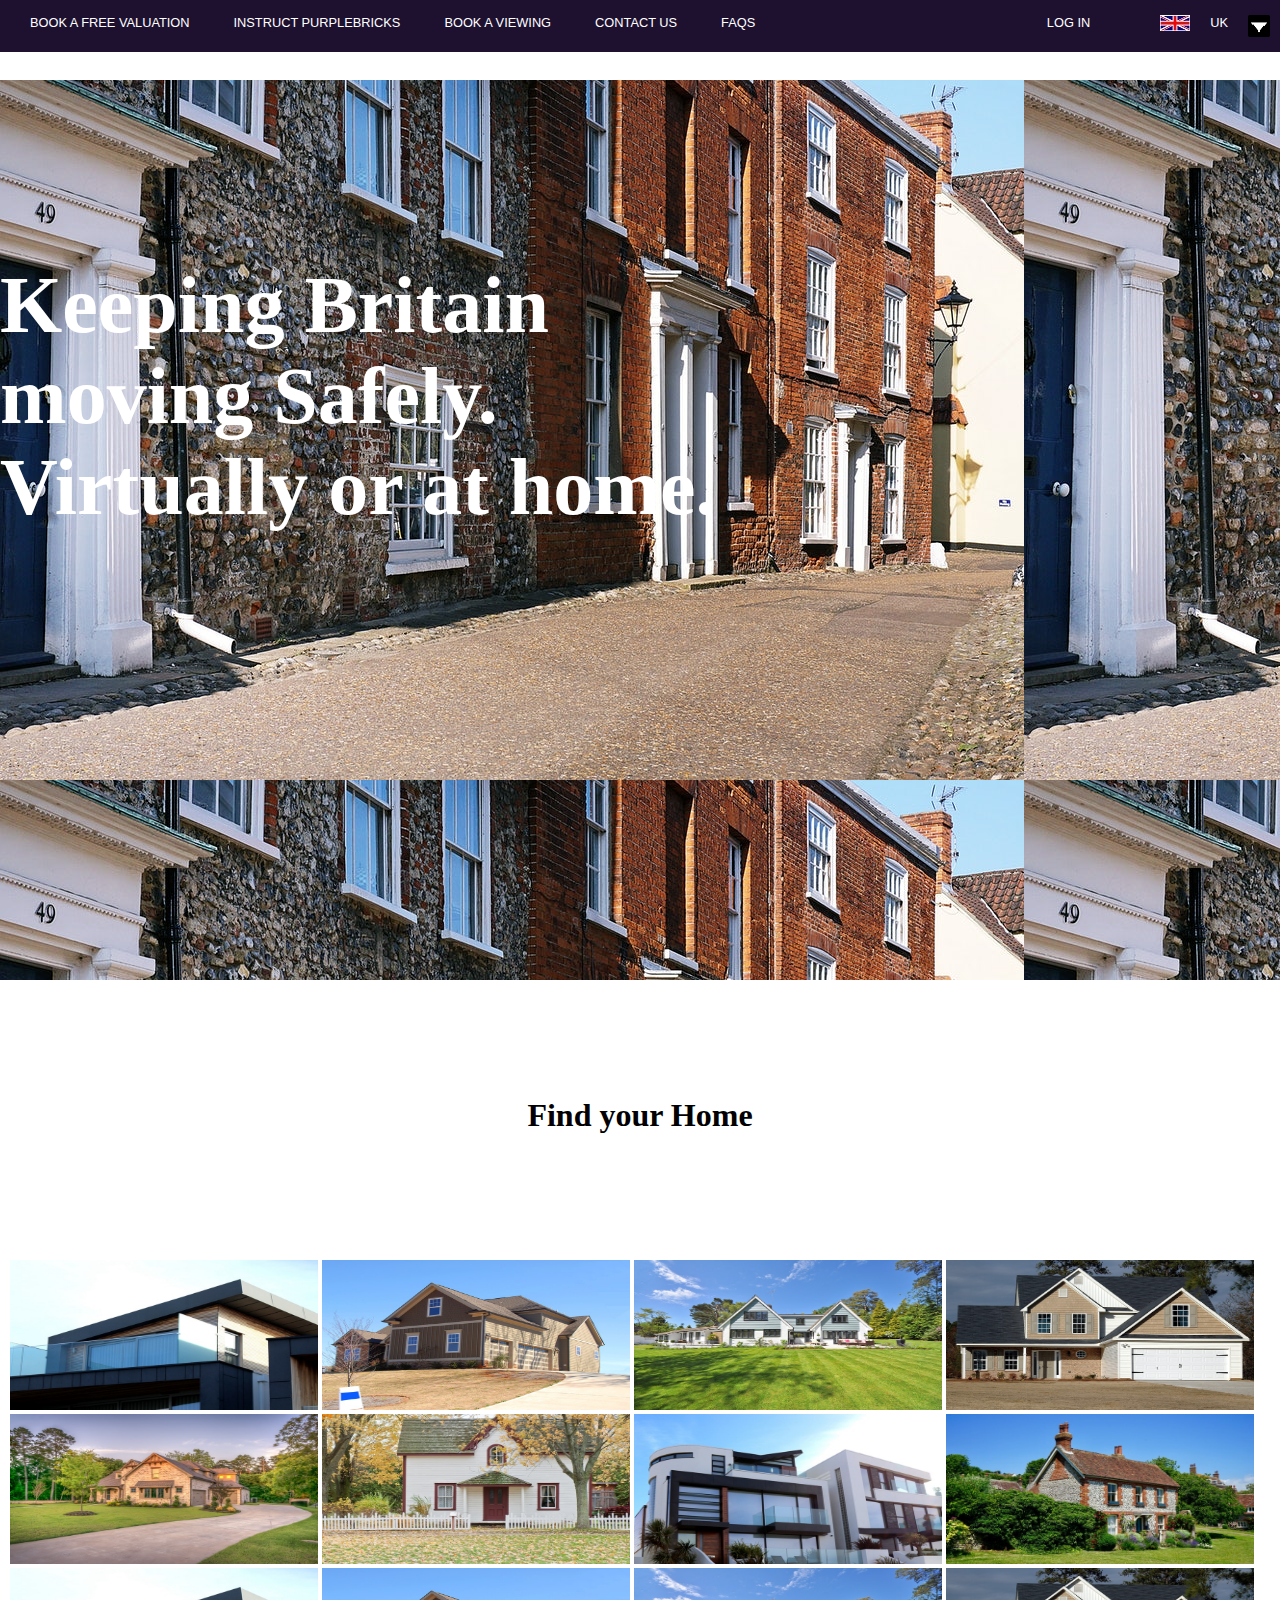
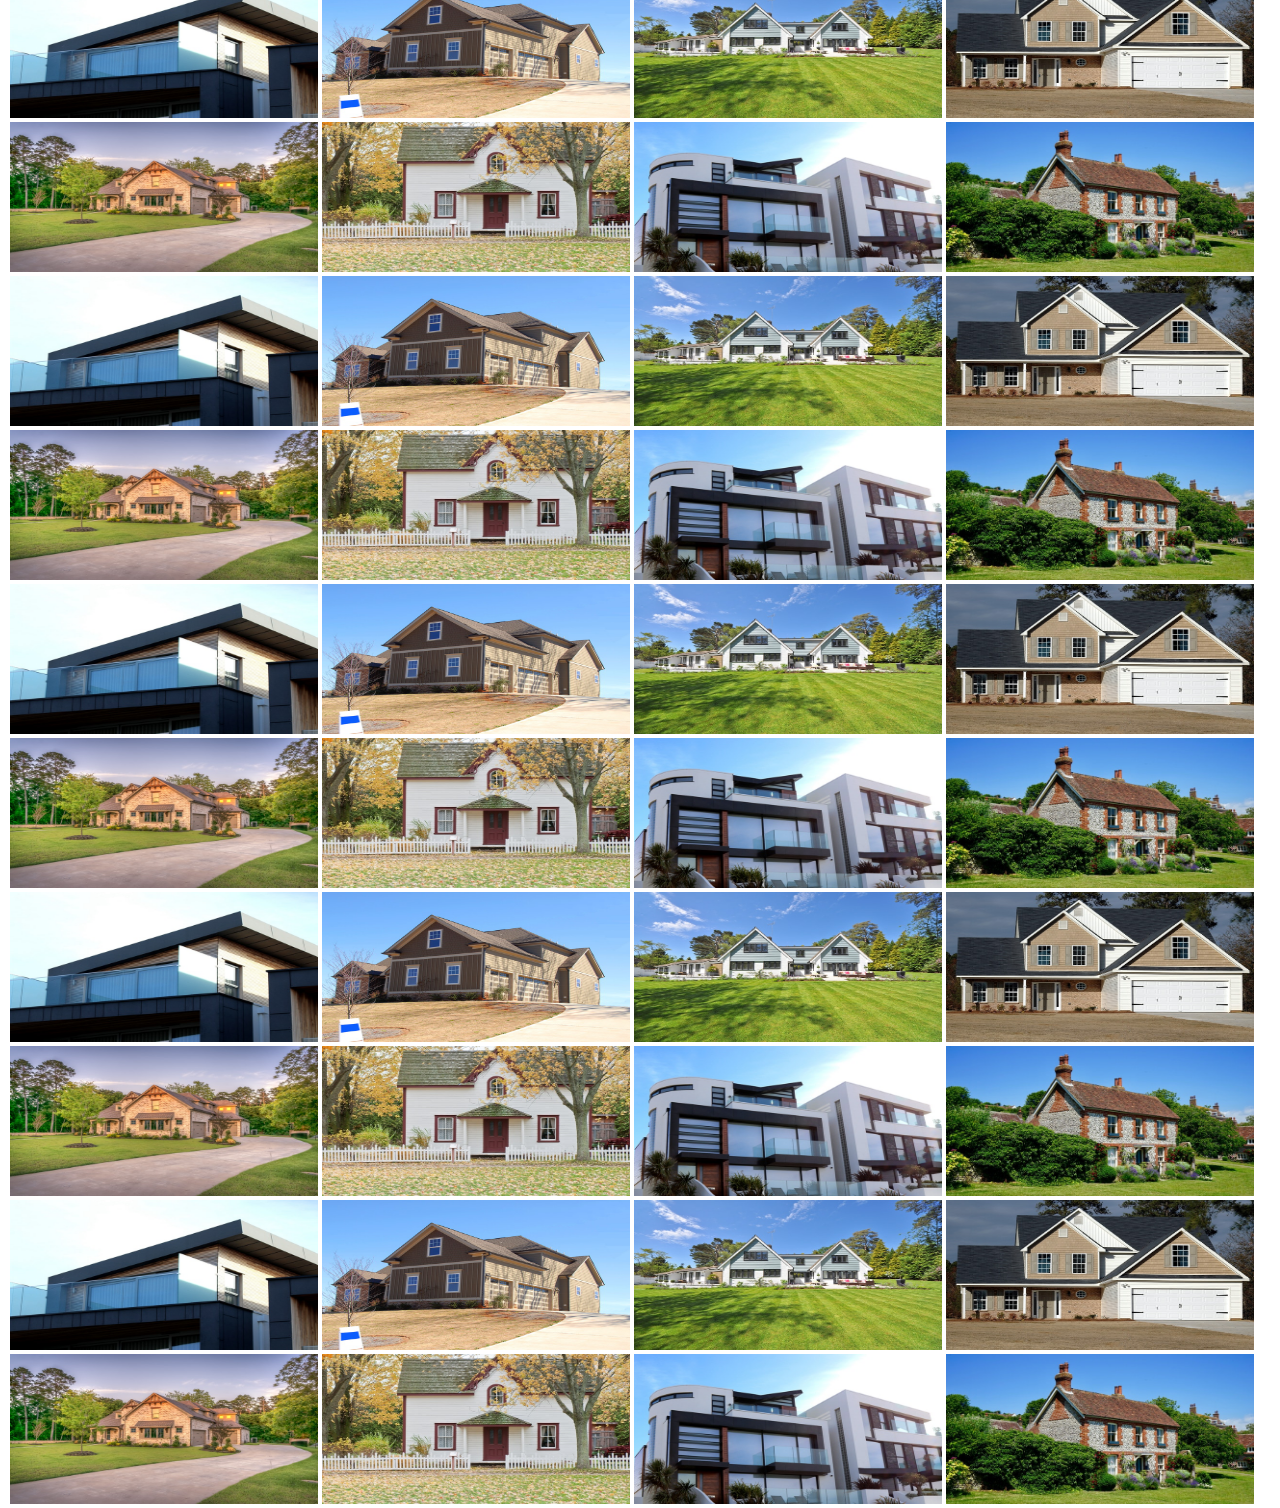
==== commit cd8ec274: "Heading for finding homes" ====
--- a/estate_agent_site/index.html
+++ b/estate_agent_site/index.html
@@ -70,10 +70,10 @@
                 
                 <div class="panel-sections">
                     <ul class="panel-list">
-                        <li> <a href="">SELLING</a> </li>
-                        <li>Panel 1 ipsum dolor sit amet, consectetur adipiscing elit.</li>
-                        <li>ipsum dolor sit amet, consectetur adipiscing elit.</li>
-                        <li>ipsum dolor sit amet, consectetur adipiscing elit.</li>
+                        <li> SELLING </li>
+                        <!-- <li>Panel 1 ipsum dolor sit amet, consectetur adipiscing elit.</li>
+                        <li>ipsum dolor sit amet, consectetur adipiscing elit.</li>
+                        <li>ipsum dolor sit amet, consectetur adipiscing elit.</li> -->
                     </ul> 
                 </div>  
                 <div class="panel-sections">
@@ -179,6 +179,10 @@
                 Keeping Britain <br> moving Safely. <br>
                 Virtually or at home.
             </h1>
+        </div>
+
+        <div class="props">
+            <h1 class="properties">Find your Home</h1>
         </div>
 
         
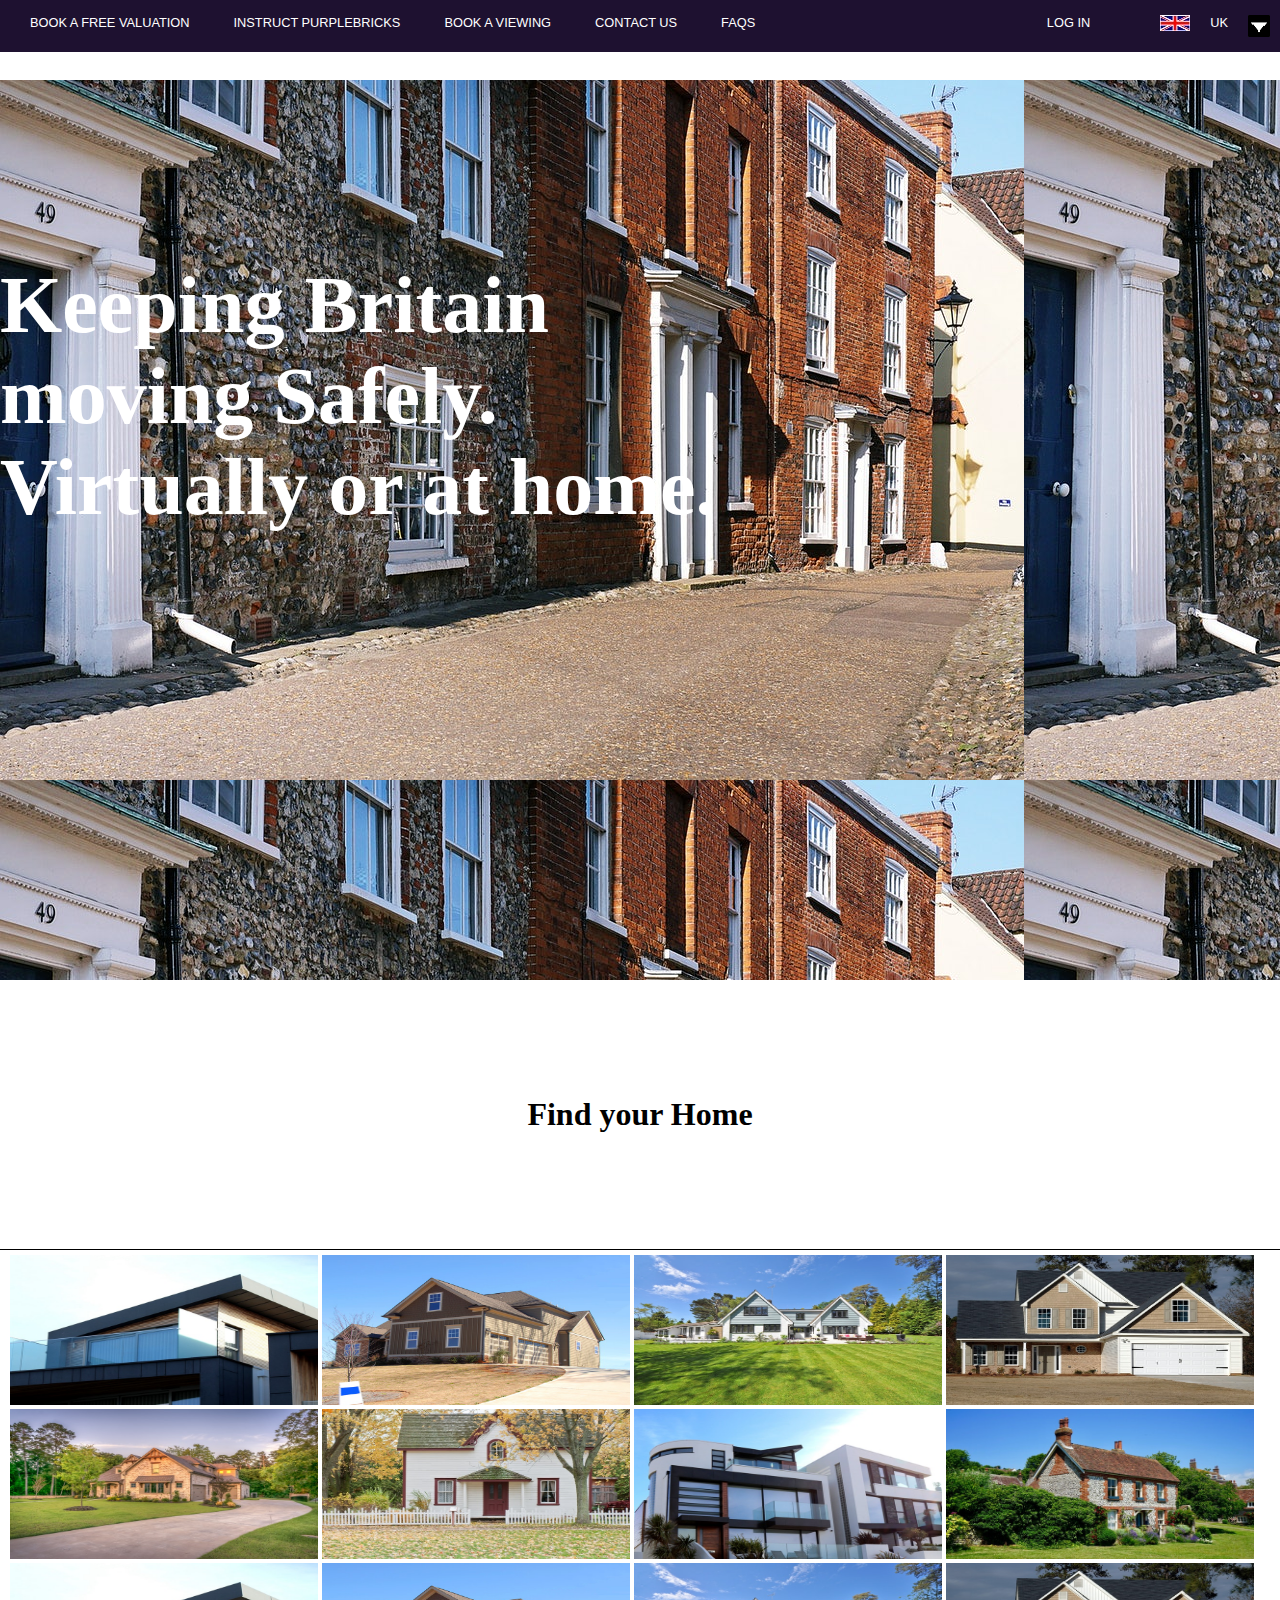
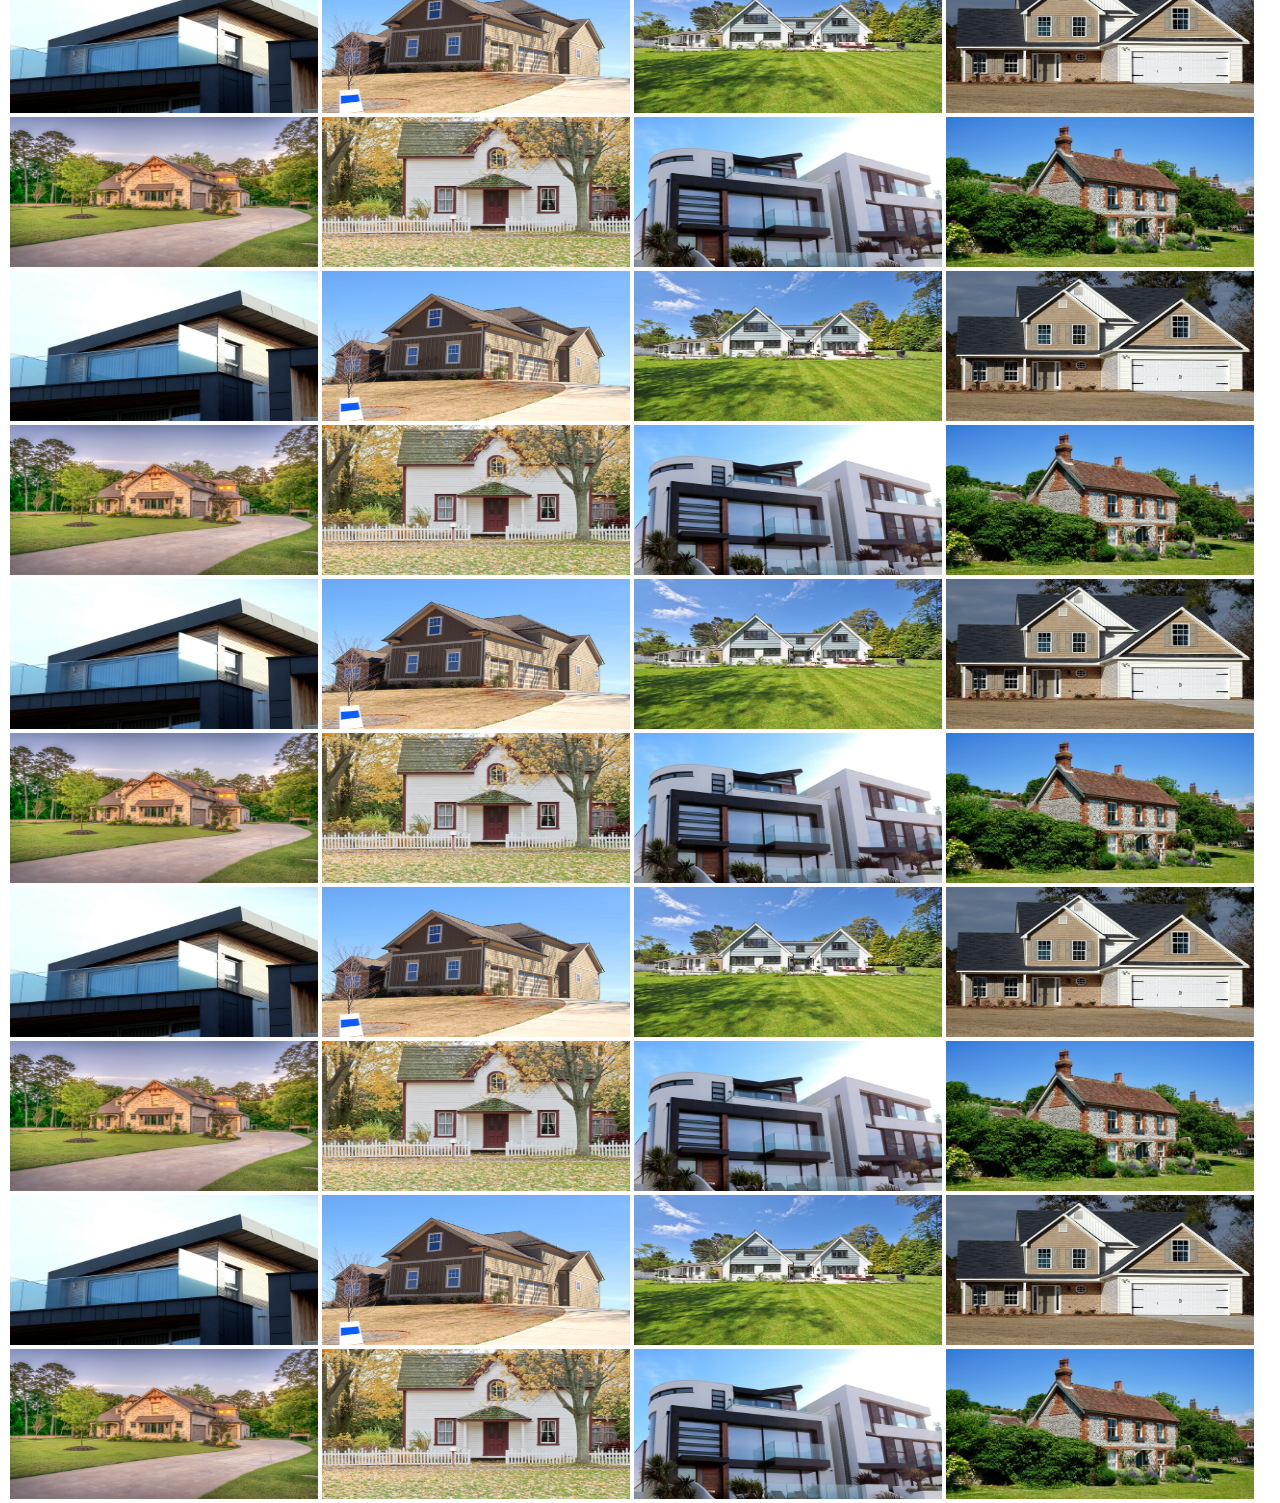
==== commit 1f31ba6b: "search page navi" ====
--- a/estate_agent_site/index.html
+++ b/estate_agent_site/index.html
@@ -1,6 +1,6 @@
 <!DOCTYPE html>
 
-    <head>
+    <head> 
         <meta charset="utf-8">
         <meta http-equiv="X-UA-Compatible" content="IE=edge"> 
         <title></title>
